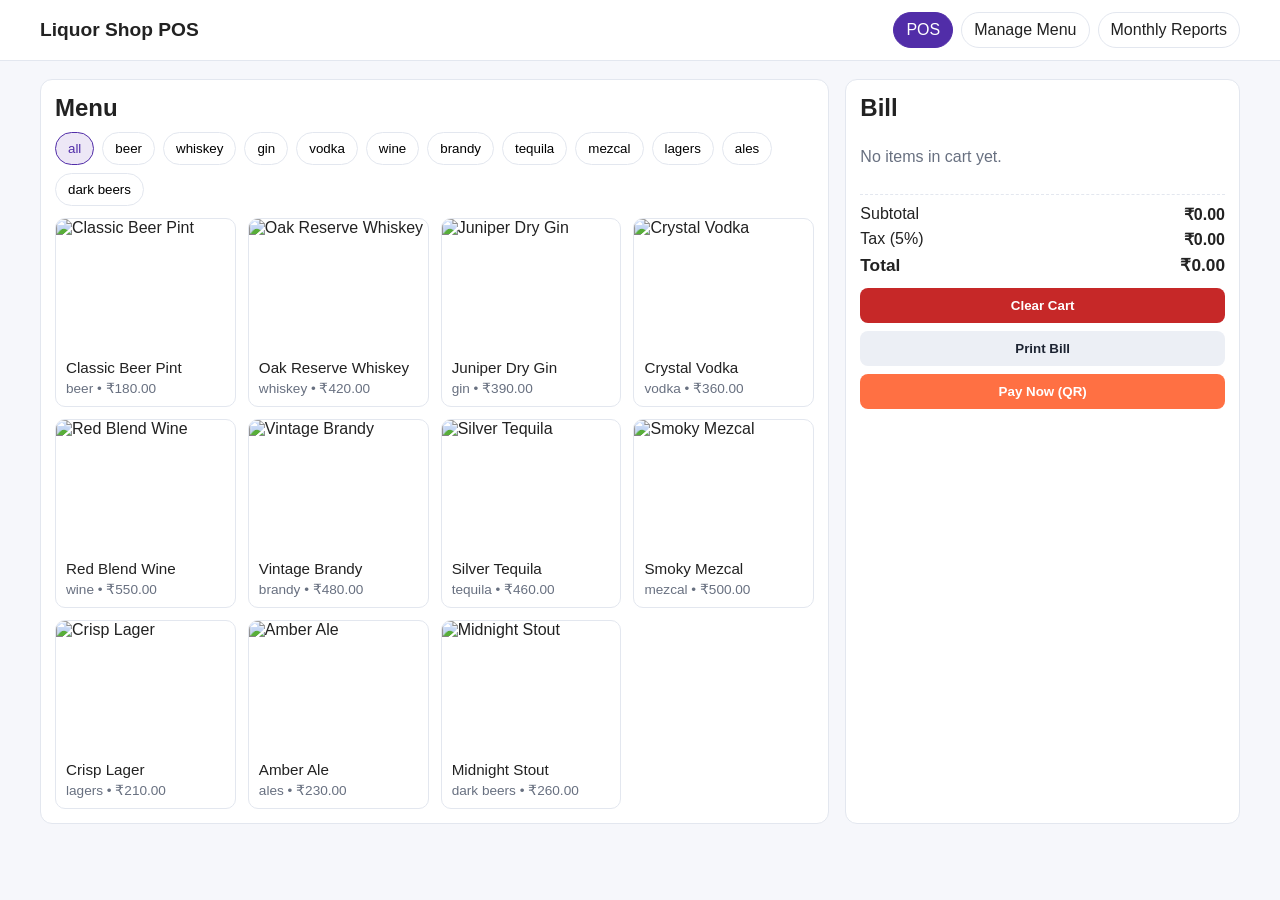
==== index.html @ dd442a58 "Add files via upload" ====
<!doctype html>
<html lang="en">
  <head>
    <meta charset="UTF-8" />
    <meta name="viewport" content="width=device-width, initial-scale=1.0" />
    <title>Liquor Shop POS</title>
    <link rel="stylesheet" href="./styles.css" />
  </head>
  <body>
    <header class="topbar">
      <div class="container topbar-inner">
        <h1 class="brand">Liquor Shop POS</h1>
        <nav class="nav-links">
          <a class="active" href="./index.html">POS</a>
          <a href="./manage-menu.html">Manage Menu</a>
          <a href="./reports.html">Monthly Reports</a>
        </nav>
      </div>
    </header>

    <main class="container">
      <div class="grid-2">
        <section class="card" id="menuSection">
          <h2 class="section-title">Menu</h2>
          <div id="categoryRow" class="category-row"></div>
          <div id="itemsGrid" class="items-grid"></div>
        </section>

        <aside class="card" id="billSection">
          <h2 class="section-title">Bill</h2>
          <div id="billList" class="bill-list"></div>
          <div class="totals">
            <div><span>Subtotal</span><strong id="subtotalValue">INR 0.00</strong></div>
            <div><span>Tax (5%)</span><strong id="taxValue">INR 0.00</strong></div>
            <div class="grand"><span>Total</span><strong id="totalValue">INR 0.00</strong></div>
          </div>
          <div id="billActions" class="actions">
            <button class="btn btn-danger" id="clearCartBtn">Clear Cart</button>
            <button class="btn btn-secondary" id="printBillBtn">Print Bill</button>
            <button class="btn btn-accent" id="payNowBtn">Pay Now (QR)</button>
          </div>
          <div id="qrWrap" class="qr-wrap">
            <img class="qr-img" src="./assets/qr-placeholder.svg" alt="Payment QR code placeholder" />
            <p class="muted">Scan QR, collect payment, then confirm.</p>
            <button class="btn btn-primary" id="confirmPaymentBtn">Confirm Payment</button>
          </div>
          <p id="posStatus" class="status"></p>
        </aside>
      </div>
    </main>

    <script src="./app.js"></script>
    <script src="./pos.js"></script>
  </body>
</html>
---- styles.css ----
:root {
  --bg: #f6f7fb;
  --panel: #ffffff;
  --primary: #512da8;
  --accent: #ff7043;
  --text: #222;
  --muted: #687080;
  --border: #e3e7ef;
  --ok: #2e7d32;
  --danger: #c62828;
}

* {
  box-sizing: border-box;
}

body {
  margin: 0;
  font-family: Arial, sans-serif;
  color: var(--text);
  background: var(--bg);
}

.container {
  width: min(1200px, 95%);
  margin: 0 auto;
}

.topbar {
  background: var(--panel);
  border-bottom: 1px solid var(--border);
}

.topbar-inner {
  display: flex;
  justify-content: space-between;
  align-items: center;
  gap: 16px;
  padding: 12px 0;
}

.brand {
  margin: 0;
  font-size: 1.2rem;
}

.nav-links {
  display: flex;
  gap: 8px;
  flex-wrap: wrap;
}

.nav-links a {
  text-decoration: none;
  color: var(--text);
  border: 1px solid var(--border);
  border-radius: 999px;
  padding: 8px 12px;
}

.nav-links a.active {
  background: var(--primary);
  color: #fff;
  border-color: var(--primary);
}

main {
  padding: 18px 0 24px;
}

.grid-2 {
  display: grid;
  grid-template-columns: 2fr 1fr;
  gap: 16px;
}

.card {
  background: var(--panel);
  border: 1px solid var(--border);
  border-radius: 12px;
  padding: 14px;
}

.section-title {
  margin: 0 0 10px;
}

.category-row {
  display: flex;
  gap: 8px;
  flex-wrap: wrap;
  margin-bottom: 12px;
}

.chip {
  border: 1px solid var(--border);
  background: #fff;
  border-radius: 999px;
  padding: 8px 12px;
  cursor: pointer;
}

.chip.active {
  background: #ede7f6;
  border-color: var(--primary);
  color: var(--primary);
}

.items-grid {
  display: grid;
  grid-template-columns: repeat(auto-fill, minmax(180px, 1fr));
  gap: 12px;
}

.item-card {
  border: 1px solid var(--border);
  border-radius: 10px;
  overflow: hidden;
  background: #fff;
  cursor: pointer;
}

.item-card img {
  width: 100%;
  height: 130px;
  object-fit: cover;
  display: block;
}

.item-body {
  padding: 10px;
}

.item-name {
  margin: 0 0 4px;
  font-size: 0.95rem;
}

.item-meta {
  margin: 0;
  color: var(--muted);
  font-size: 0.85rem;
}

.bill-list {
  display: flex;
  flex-direction: column;
  gap: 8px;
  margin-bottom: 12px;
}

.bill-item {
  display: grid;
  grid-template-columns: 1fr auto auto auto;
  align-items: center;
  gap: 8px;
  border: 1px solid var(--border);
  border-radius: 8px;
  padding: 8px;
}

.qty-btn {
  border: 1px solid var(--border);
  background: #fff;
  width: 26px;
  height: 26px;
  border-radius: 6px;
  cursor: pointer;
}

.totals {
  border-top: 1px dashed var(--border);
  padding-top: 10px;
  display: grid;
  gap: 6px;
}

.totals div {
  display: flex;
  justify-content: space-between;
}

.totals .grand {
  font-size: 1.08rem;
  font-weight: 700;
}

.actions {
  margin-top: 12px;
  display: grid;
  gap: 8px;
}

.btn {
  border: none;
  padding: 10px 12px;
  border-radius: 8px;
  cursor: pointer;
  font-weight: 600;
}

.btn-primary {
  background: var(--primary);
  color: #fff;
}

.btn-accent {
  background: var(--accent);
  color: #fff;
}

.btn-danger {
  background: var(--danger);
  color: #fff;
}

.btn-secondary {
  background: #eceff5;
  color: #1d2432;
}

.muted {
  color: var(--muted);
}

.form-grid {
  display: grid;
  grid-template-columns: repeat(2, minmax(0, 1fr));
  gap: 10px;
}

label {
  display: grid;
  gap: 5px;
  font-size: 0.9rem;
}

input,
select {
  border: 1px solid var(--border);
  border-radius: 8px;
  padding: 9px 10px;
}

table {
  width: 100%;
  border-collapse: collapse;
  margin-top: 12px;
}

th,
td {
  border-bottom: 1px solid var(--border);
  text-align: left;
  padding: 8px 6px;
  font-size: 0.9rem;
}

.status {
  margin-top: 8px;
  min-height: 20px;
  color: var(--ok);
}

.danger {
  color: var(--danger);
}

.qr-wrap {
  display: none;
  border: 1px solid var(--border);
  border-radius: 8px;
  margin-top: 12px;
  padding: 10px;
}

.qr-wrap.open {
  display: block;
}

.qr-box,
.qr-img {
  width: 180px;
  aspect-ratio: 1 / 1;
  border: 1px solid var(--border);
  border-radius: 8px;
  margin: 0 auto 10px;
}

@media (max-width: 900px) {
  .grid-2 {
    grid-template-columns: 1fr;
  }
  .form-grid {
    grid-template-columns: 1fr;
  }
}

@media print {
  body {
    background: #fff;
  }
  .topbar,
  #menuSection,
  #billActions,
  #qrWrap {
    display: none !important;
  }
  main {
    padding: 0;
  }
  #billSection {
    border: none;
  }
}
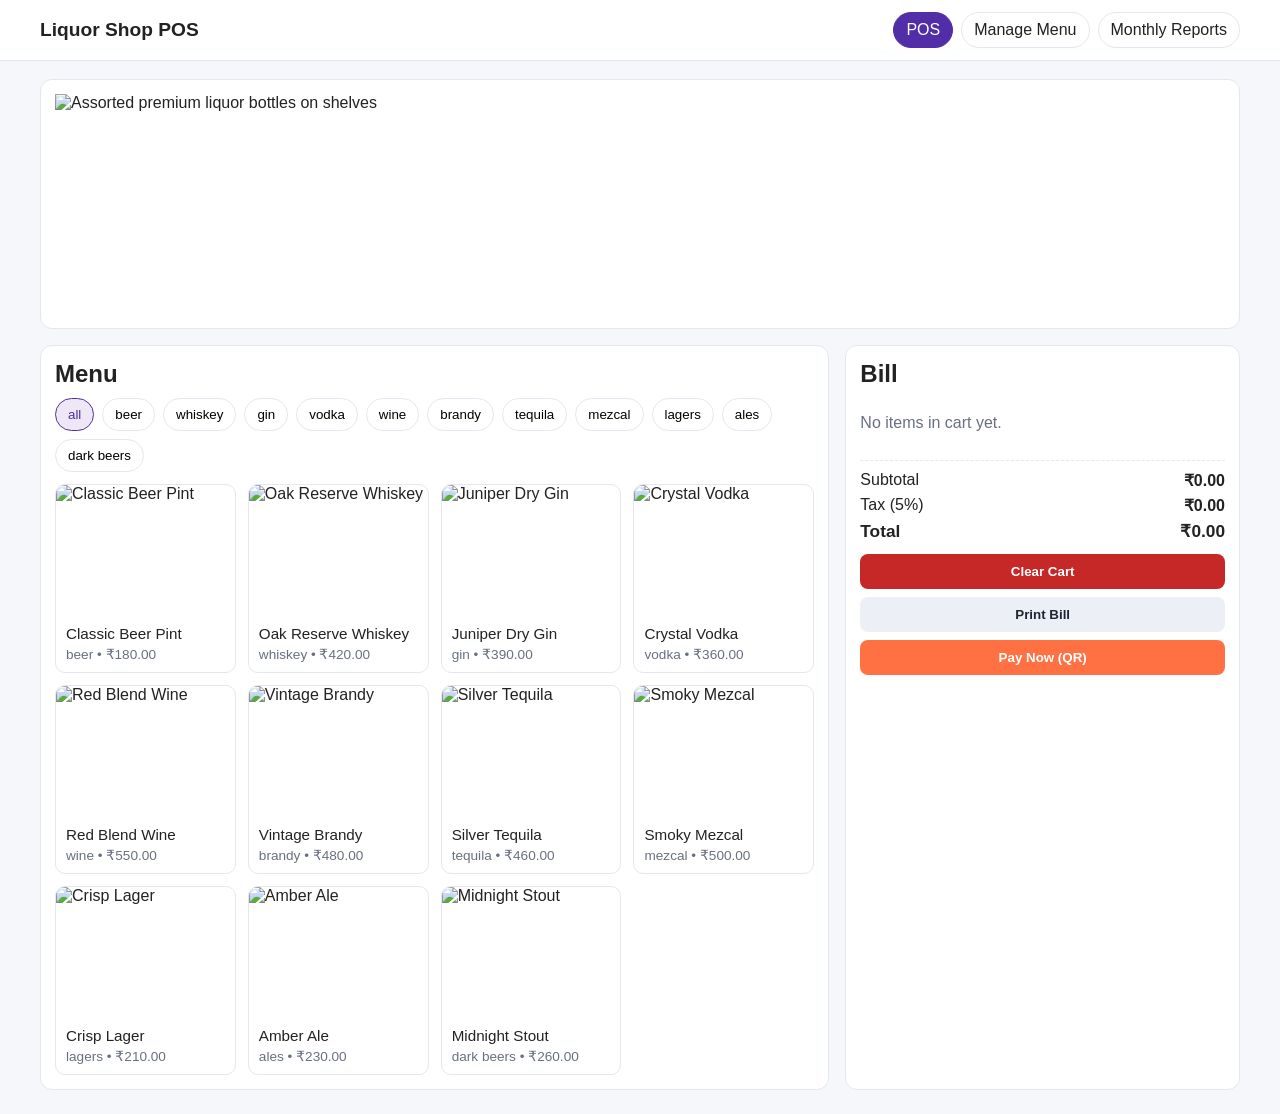
==== commit e5dc88d6: "Liquor Billing Website Liquor Website billing simple project easy to use mobile format also" ====
--- a/index.html
+++ b/index.html
@@ -19,6 +19,12 @@
     </header>
 
     <main class="container">
+      <section class="card hero-banner">
+        <img
+          src="https://images.unsplash.com/photo-1514362545857-3bc16c4c7d1b?auto=format&fit=crop&w=1200&q=80"
+          alt="Assorted premium liquor bottles on shelves"
+        />
+      </section>
       <div class="grid-2">
         <section class="card" id="menuSection">
           <h2 class="section-title">Menu</h2>
--- a/styles.css
+++ b/styles.css
@@ -68,6 +68,19 @@
   padding: 18px 0 24px;
 }
 
+.hero-banner {
+  padding: 0;
+  overflow: hidden;
+  margin-bottom: 16px;
+}
+
+.hero-banner img {
+  width: 100%;
+  height: 220px;
+  object-fit: cover;
+  display: block;
+}
+
 .grid-2 {
   display: grid;
   grid-template-columns: 2fr 1fr;
@@ -294,6 +307,46 @@
   .form-grid {
     grid-template-columns: 1fr;
   }
+  .hero-banner img {
+    height: 190px;
+  }
+}
+
+@media (max-width: 640px) {
+  .container {
+    width: min(100%, 94%);
+  }
+
+  .topbar-inner {
+    flex-direction: column;
+    align-items: flex-start;
+  }
+
+  .brand {
+    font-size: 1.05rem;
+  }
+
+  .nav-links {
+    width: 100%;
+  }
+
+  .nav-links a {
+    flex: 1 1 calc(50% - 8px);
+    text-align: center;
+  }
+
+  .items-grid {
+    grid-template-columns: repeat(auto-fill, minmax(140px, 1fr));
+  }
+
+  .bill-item {
+    grid-template-columns: 1fr auto;
+    gap: 6px;
+  }
+
+  .hero-banner img {
+    height: 160px;
+  }
 }
 
 @media print {
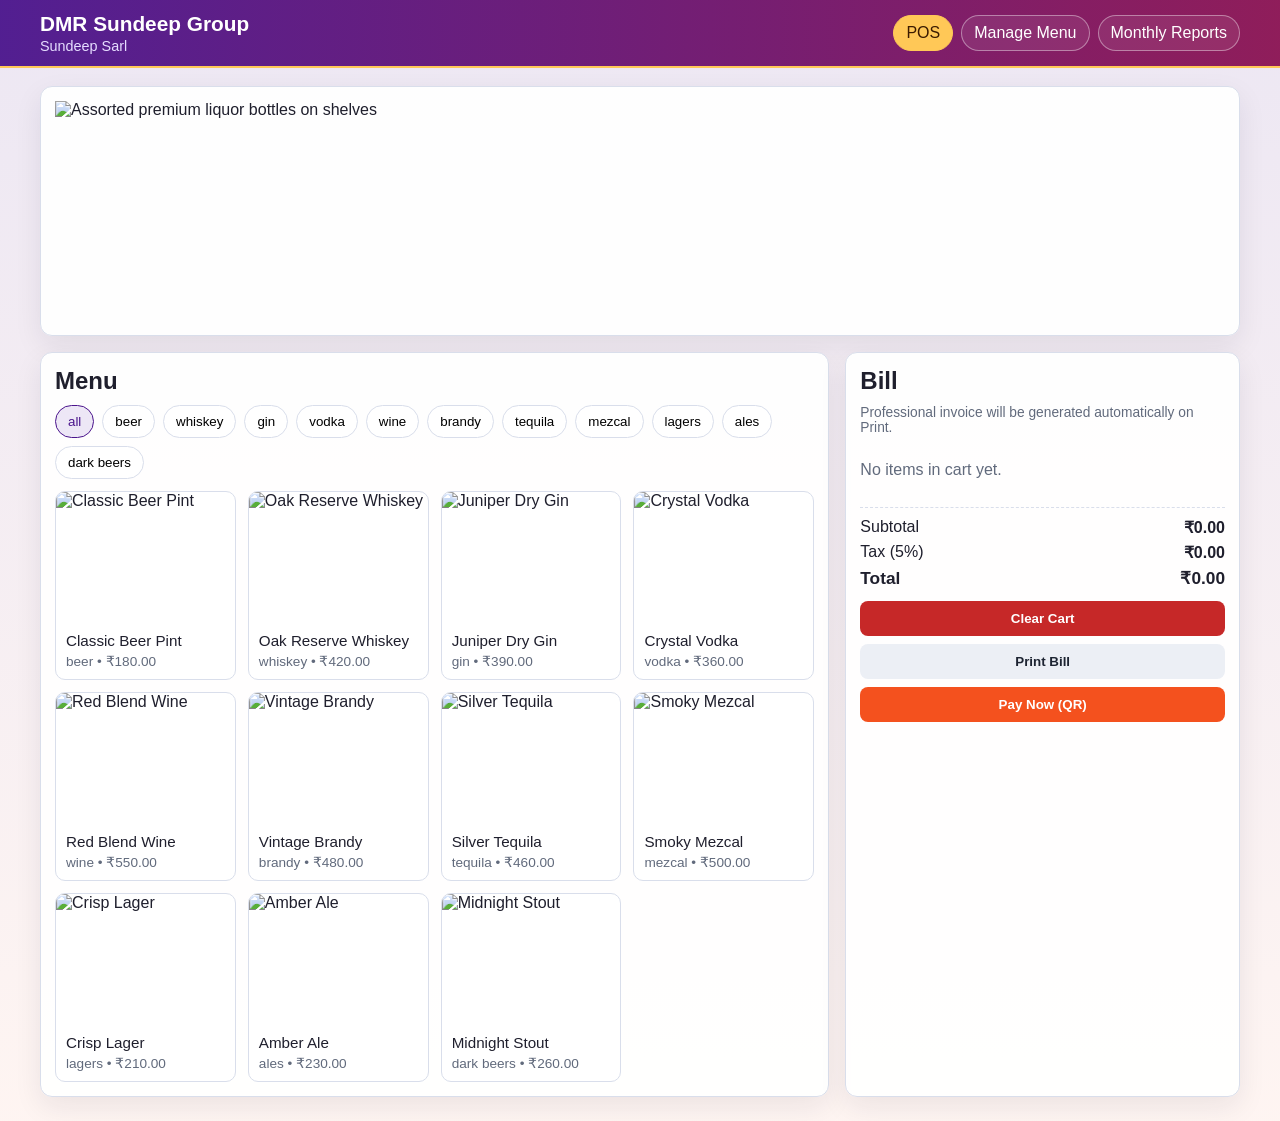
==== commit c51c0ac9: "Liquor Shop Simple website billing page Basic liquor billing based website just select item make bil" ====
--- a/index.html
+++ b/index.html
@@ -1,61 +1,100 @@
-<!doctype html>
-<html lang="en">
-  <head>
-    <meta charset="UTF-8" />
-    <meta name="viewport" content="width=device-width, initial-scale=1.0" />
-    <title>Liquor Shop POS</title>
-    <link rel="stylesheet" href="./styles.css" />
-  </head>
-  <body>
-    <header class="topbar">
-      <div class="container topbar-inner">
-        <h1 class="brand">Liquor Shop POS</h1>
-        <nav class="nav-links">
-          <a class="active" href="./index.html">POS</a>
-          <a href="./manage-menu.html">Manage Menu</a>
-          <a href="./reports.html">Monthly Reports</a>
-        </nav>
-      </div>
-    </header>
-
-    <main class="container">
-      <section class="card hero-banner">
-        <img
-          src="https://images.unsplash.com/photo-1514362545857-3bc16c4c7d1b?auto=format&fit=crop&w=1200&q=80"
-          alt="Assorted premium liquor bottles on shelves"
-        />
-      </section>
-      <div class="grid-2">
-        <section class="card" id="menuSection">
-          <h2 class="section-title">Menu</h2>
-          <div id="categoryRow" class="category-row"></div>
-          <div id="itemsGrid" class="items-grid"></div>
-        </section>
-
-        <aside class="card" id="billSection">
-          <h2 class="section-title">Bill</h2>
-          <div id="billList" class="bill-list"></div>
-          <div class="totals">
-            <div><span>Subtotal</span><strong id="subtotalValue">INR 0.00</strong></div>
-            <div><span>Tax (5%)</span><strong id="taxValue">INR 0.00</strong></div>
-            <div class="grand"><span>Total</span><strong id="totalValue">INR 0.00</strong></div>
-          </div>
-          <div id="billActions" class="actions">
-            <button class="btn btn-danger" id="clearCartBtn">Clear Cart</button>
-            <button class="btn btn-secondary" id="printBillBtn">Print Bill</button>
-            <button class="btn btn-accent" id="payNowBtn">Pay Now (QR)</button>
-          </div>
-          <div id="qrWrap" class="qr-wrap">
-            <img class="qr-img" src="./assets/qr-placeholder.svg" alt="Payment QR code placeholder" />
-            <p class="muted">Scan QR, collect payment, then confirm.</p>
-            <button class="btn btn-primary" id="confirmPaymentBtn">Confirm Payment</button>
-          </div>
-          <p id="posStatus" class="status"></p>
-        </aside>
-      </div>
-    </main>
-
-    <script src="./app.js"></script>
-    <script src="./pos.js"></script>
-  </body>
-</html>
+<!doctype html>
+<html lang="en">
+  <head>
+    <meta charset="UTF-8" />
+    <meta name="viewport" content="width=device-width, initial-scale=1.0" />
+    <title>DMR Sundeep Group POS</title>
+    <link rel="stylesheet" href="./styles.css" />
+  </head>
+  <body>
+    <header class="topbar">
+      <div class="container topbar-inner">
+        <div class="brand-wrap">
+          <h1 class="brand">DMR Sundeep Group</h1>
+          <p class="brand-sub">Sundeep Sarl</p>
+        </div>
+        <nav class="nav-links">
+          <a class="active" href="./index.html">POS</a>
+          <a href="./manage-menu.html">Manage Menu</a>
+          <a href="./reports.html">Monthly Reports</a>
+        </nav>
+      </div>
+    </header>
+
+    <main class="container">
+      <section class="card hero-banner">
+        <img
+          src="https://images.unsplash.com/photo-1569529465841-dfecdab7503b?auto=format&fit=crop&w=1200&q=80"
+          alt="Assorted premium liquor bottles on shelves"
+        />
+      </section>
+      <div class="grid-2">
+        <section class="card" id="menuSection">
+          <h2 class="section-title">Menu</h2>
+          <div id="categoryRow" class="category-row"></div>
+          <div id="itemsGrid" class="items-grid"></div>
+        </section>
+
+        <aside class="card" id="billSection">
+          <h2 class="section-title">Bill</h2>
+          <p class="invoice-note">Professional invoice will be generated automatically on Print.</p>
+          <div id="billList" class="bill-list"></div>
+          <div class="totals">
+            <div><span>Subtotal</span><strong id="subtotalValue">INR 0.00</strong></div>
+            <div><span>Tax (5%)</span><strong id="taxValue">INR 0.00</strong></div>
+            <div class="grand"><span>Total</span><strong id="totalValue">INR 0.00</strong></div>
+          </div>
+          <div id="billActions" class="actions">
+            <button class="btn btn-danger" id="clearCartBtn">Clear Cart</button>
+            <button class="btn btn-secondary" id="printBillBtn">Print Bill</button>
+            <button class="btn btn-accent" id="payNowBtn">Pay Now (QR)</button>
+          </div>
+          <div id="qrWrap" class="qr-wrap">
+            <img class="qr-img" src="./assets/qr-placeholder.svg" alt="Payment QR code placeholder" />
+            <p class="muted">Scan QR, collect payment, then confirm.</p>
+            <button class="btn btn-primary" id="confirmPaymentBtn">Confirm Payment</button>
+          </div>
+          <p id="posStatus" class="status"></p>
+        </aside>
+      </div>
+
+      <section id="printInvoice" class="print-invoice">
+        <div class="invoice-header">
+          <div>
+            <h2 id="invoiceShopName">DMR Sundeep Group</h2>
+            <p id="invoiceShopSubtitle">Sundeep Sarl</p>
+            <p class="invoice-contact">Premium Beverages Retail</p>
+          </div>
+          <img
+            src="https://images.unsplash.com/photo-1516594915697-87eb3b1c14ea?auto=format&fit=crop&w=240&q=80"
+            alt="Shop emblem"
+          />
+        </div>
+        <div class="invoice-meta">
+          <p><strong>Invoice No:</strong> <span id="invoiceNumber">-</span></p>
+          <p><strong>Date:</strong> <span id="invoiceDate">-</span></p>
+        </div>
+        <table class="invoice-table">
+          <thead>
+            <tr>
+              <th>Item</th>
+              <th>Qty</th>
+              <th>Rate</th>
+              <th>Amount</th>
+            </tr>
+          </thead>
+          <tbody id="invoiceRows"></tbody>
+        </table>
+        <div class="invoice-totals">
+          <p><span>Subtotal</span><strong id="invoiceSubtotal">INR 0.00</strong></p>
+          <p><span>Tax (5%)</span><strong id="invoiceTax">INR 0.00</strong></p>
+          <p class="invoice-grand"><span>Grand Total</span><strong id="invoiceTotal">INR 0.00</strong></p>
+        </div>
+        <p class="invoice-footer">Thank you for choosing DMR Sundeep Group (Sundeep Sarl).</p>
+      </section>
+    </main>
+
+    <script src="./app.js"></script>
+    <script src="./pos.js"></script>
+  </body>
+</html>
--- a/styles.css
+++ b/styles.css
@@ -1,368 +1,496 @@
-:root {
-  --bg: #f6f7fb;
-  --panel: #ffffff;
-  --primary: #512da8;
-  --accent: #ff7043;
-  --text: #222;
-  --muted: #687080;
-  --border: #e3e7ef;
-  --ok: #2e7d32;
-  --danger: #c62828;
-}
-
-* {
-  box-sizing: border-box;
-}
-
-body {
-  margin: 0;
-  font-family: Arial, sans-serif;
-  color: var(--text);
-  background: var(--bg);
-}
-
-.container {
-  width: min(1200px, 95%);
-  margin: 0 auto;
-}
-
-.topbar {
-  background: var(--panel);
-  border-bottom: 1px solid var(--border);
-}
-
-.topbar-inner {
-  display: flex;
-  justify-content: space-between;
-  align-items: center;
-  gap: 16px;
-  padding: 12px 0;
-}
-
-.brand {
-  margin: 0;
-  font-size: 1.2rem;
-}
-
-.nav-links {
-  display: flex;
-  gap: 8px;
-  flex-wrap: wrap;
-}
-
-.nav-links a {
-  text-decoration: none;
-  color: var(--text);
-  border: 1px solid var(--border);
-  border-radius: 999px;
-  padding: 8px 12px;
-}
-
-.nav-links a.active {
-  background: var(--primary);
-  color: #fff;
-  border-color: var(--primary);
-}
-
-main {
-  padding: 18px 0 24px;
-}
-
-.hero-banner {
-  padding: 0;
-  overflow: hidden;
-  margin-bottom: 16px;
-}
-
-.hero-banner img {
-  width: 100%;
-  height: 220px;
-  object-fit: cover;
-  display: block;
-}
-
-.grid-2 {
-  display: grid;
-  grid-template-columns: 2fr 1fr;
-  gap: 16px;
-}
-
-.card {
-  background: var(--panel);
-  border: 1px solid var(--border);
-  border-radius: 12px;
-  padding: 14px;
-}
-
-.section-title {
-  margin: 0 0 10px;
-}
-
-.category-row {
-  display: flex;
-  gap: 8px;
-  flex-wrap: wrap;
-  margin-bottom: 12px;
-}
-
-.chip {
-  border: 1px solid var(--border);
-  background: #fff;
-  border-radius: 999px;
-  padding: 8px 12px;
-  cursor: pointer;
-}
-
-.chip.active {
-  background: #ede7f6;
-  border-color: var(--primary);
-  color: var(--primary);
-}
-
-.items-grid {
-  display: grid;
-  grid-template-columns: repeat(auto-fill, minmax(180px, 1fr));
-  gap: 12px;
-}
-
-.item-card {
-  border: 1px solid var(--border);
-  border-radius: 10px;
-  overflow: hidden;
-  background: #fff;
-  cursor: pointer;
-}
-
-.item-card img {
-  width: 100%;
-  height: 130px;
-  object-fit: cover;
-  display: block;
-}
-
-.item-body {
-  padding: 10px;
-}
-
-.item-name {
-  margin: 0 0 4px;
-  font-size: 0.95rem;
-}
-
-.item-meta {
-  margin: 0;
-  color: var(--muted);
-  font-size: 0.85rem;
-}
-
-.bill-list {
-  display: flex;
-  flex-direction: column;
-  gap: 8px;
-  margin-bottom: 12px;
-}
-
-.bill-item {
-  display: grid;
-  grid-template-columns: 1fr auto auto auto;
-  align-items: center;
-  gap: 8px;
-  border: 1px solid var(--border);
-  border-radius: 8px;
-  padding: 8px;
-}
-
-.qty-btn {
-  border: 1px solid var(--border);
-  background: #fff;
-  width: 26px;
-  height: 26px;
-  border-radius: 6px;
-  cursor: pointer;
-}
-
-.totals {
-  border-top: 1px dashed var(--border);
-  padding-top: 10px;
-  display: grid;
-  gap: 6px;
-}
-
-.totals div {
-  display: flex;
-  justify-content: space-between;
-}
-
-.totals .grand {
-  font-size: 1.08rem;
-  font-weight: 700;
-}
-
-.actions {
-  margin-top: 12px;
-  display: grid;
-  gap: 8px;
-}
-
-.btn {
-  border: none;
-  padding: 10px 12px;
-  border-radius: 8px;
-  cursor: pointer;
-  font-weight: 600;
-}
-
-.btn-primary {
-  background: var(--primary);
-  color: #fff;
-}
-
-.btn-accent {
-  background: var(--accent);
-  color: #fff;
-}
-
-.btn-danger {
-  background: var(--danger);
-  color: #fff;
-}
-
-.btn-secondary {
-  background: #eceff5;
-  color: #1d2432;
-}
-
-.muted {
-  color: var(--muted);
-}
-
-.form-grid {
-  display: grid;
-  grid-template-columns: repeat(2, minmax(0, 1fr));
-  gap: 10px;
-}
-
-label {
-  display: grid;
-  gap: 5px;
-  font-size: 0.9rem;
-}
-
-input,
-select {
-  border: 1px solid var(--border);
-  border-radius: 8px;
-  padding: 9px 10px;
-}
-
-table {
-  width: 100%;
-  border-collapse: collapse;
-  margin-top: 12px;
-}
-
-th,
-td {
-  border-bottom: 1px solid var(--border);
-  text-align: left;
-  padding: 8px 6px;
-  font-size: 0.9rem;
-}
-
-.status {
-  margin-top: 8px;
-  min-height: 20px;
-  color: var(--ok);
-}
-
-.danger {
-  color: var(--danger);
-}
-
-.qr-wrap {
-  display: none;
-  border: 1px solid var(--border);
-  border-radius: 8px;
-  margin-top: 12px;
-  padding: 10px;
-}
-
-.qr-wrap.open {
-  display: block;
-}
-
-.qr-box,
-.qr-img {
-  width: 180px;
-  aspect-ratio: 1 / 1;
-  border: 1px solid var(--border);
-  border-radius: 8px;
-  margin: 0 auto 10px;
-}
-
-@media (max-width: 900px) {
-  .grid-2 {
-    grid-template-columns: 1fr;
-  }
-  .form-grid {
-    grid-template-columns: 1fr;
-  }
-  .hero-banner img {
-    height: 190px;
-  }
-}
-
-@media (max-width: 640px) {
-  .container {
-    width: min(100%, 94%);
-  }
-
-  .topbar-inner {
-    flex-direction: column;
-    align-items: flex-start;
-  }
-
-  .brand {
-    font-size: 1.05rem;
-  }
-
-  .nav-links {
-    width: 100%;
-  }
-
-  .nav-links a {
-    flex: 1 1 calc(50% - 8px);
-    text-align: center;
-  }
-
-  .items-grid {
-    grid-template-columns: repeat(auto-fill, minmax(140px, 1fr));
-  }
-
-  .bill-item {
-    grid-template-columns: 1fr auto;
-    gap: 6px;
-  }
-
-  .hero-banner img {
-    height: 160px;
-  }
-}
-
-@media print {
-  body {
-    background: #fff;
-  }
-  .topbar,
-  #menuSection,
-  #billActions,
-  #qrWrap {
-    display: none !important;
-  }
-  main {
-    padding: 0;
-  }
-  #billSection {
-    border: none;
-  }
-}
+:root {
+  --bg: #f3f0ff;
+  --panel: #ffffff;
+  --primary: #4a148c;
+  --accent: #f4511e;
+  --text: #1f1f2d;
+  --muted: #616a7c;
+  --border: #d9deeb;
+  --ok: #2e7d32;
+  --danger: #c62828;
+  --gold: #ffc857;
+}
+
+* {
+  box-sizing: border-box;
+}
+
+body {
+  margin: 0;
+  font-family: Arial, sans-serif;
+  color: var(--text);
+  background:
+    linear-gradient(180deg, rgba(74, 20, 140, 0.1), rgba(244, 81, 30, 0.06)),
+    url("https://images.unsplash.com/photo-1516997121675-4c2d1684aa3e?auto=format&fit=crop&w=1600&q=80")
+      center / cover fixed no-repeat;
+}
+
+.container {
+  width: min(1200px, 95%);
+  margin: 0 auto;
+}
+
+.topbar {
+  background: linear-gradient(90deg, rgba(74, 20, 140, 0.95), rgba(136, 14, 79, 0.93));
+  border-bottom: 2px solid var(--gold);
+  color: #fff;
+}
+
+.topbar-inner {
+  display: flex;
+  justify-content: space-between;
+  align-items: center;
+  gap: 16px;
+  padding: 12px 0;
+}
+
+.brand-wrap {
+  display: grid;
+  gap: 2px;
+}
+
+.brand {
+  margin: 0;
+  font-size: 1.3rem;
+}
+
+.brand-sub {
+  margin: 0;
+  color: #e6ddff;
+  font-size: 0.9rem;
+}
+
+.nav-links {
+  display: flex;
+  gap: 8px;
+  flex-wrap: wrap;
+}
+
+.nav-links a {
+  text-decoration: none;
+  color: #fff;
+  border: 1px solid rgba(255, 255, 255, 0.4);
+  border-radius: 999px;
+  padding: 8px 12px;
+  background: rgba(255, 255, 255, 0.08);
+}
+
+.nav-links a.active {
+  background: var(--gold);
+  color: #3b1b00;
+  border-color: var(--gold);
+}
+
+main {
+  padding: 18px 0 24px;
+}
+
+.hero-banner {
+  padding: 0;
+  overflow: hidden;
+  margin-bottom: 16px;
+  border: 2px solid rgba(255, 255, 255, 0.55);
+}
+
+.hero-banner img {
+  width: 100%;
+  height: 220px;
+  object-fit: cover;
+  display: block;
+}
+
+.grid-2 {
+  display: grid;
+  grid-template-columns: 2fr 1fr;
+  gap: 16px;
+}
+
+.card {
+  background: rgba(255, 255, 255, 0.96);
+  border: 1px solid var(--border);
+  border-radius: 12px;
+  padding: 14px;
+  box-shadow: 0 10px 28px rgba(27, 20, 53, 0.08);
+}
+
+.section-title {
+  margin: 0 0 10px;
+}
+
+.invoice-note {
+  margin: 0 0 10px;
+  color: var(--muted);
+  font-size: 0.86rem;
+}
+
+.category-row {
+  display: flex;
+  gap: 8px;
+  flex-wrap: wrap;
+  margin-bottom: 12px;
+}
+
+.chip {
+  border: 1px solid var(--border);
+  background: #fff;
+  border-radius: 999px;
+  padding: 8px 12px;
+  cursor: pointer;
+}
+
+.chip.active {
+  background: #ede7f6;
+  border-color: var(--primary);
+  color: var(--primary);
+}
+
+.items-grid {
+  display: grid;
+  grid-template-columns: repeat(auto-fill, minmax(180px, 1fr));
+  gap: 12px;
+}
+
+.item-card {
+  border: 1px solid var(--border);
+  border-radius: 10px;
+  overflow: hidden;
+  background: #fff;
+  cursor: pointer;
+}
+
+.item-card img {
+  width: 100%;
+  height: 130px;
+  object-fit: cover;
+  display: block;
+}
+
+.item-body {
+  padding: 10px;
+}
+
+.item-name {
+  margin: 0 0 4px;
+  font-size: 0.95rem;
+}
+
+.item-meta {
+  margin: 0;
+  color: var(--muted);
+  font-size: 0.85rem;
+}
+
+.bill-list {
+  display: flex;
+  flex-direction: column;
+  gap: 8px;
+  margin-bottom: 12px;
+}
+
+.bill-item {
+  display: grid;
+  grid-template-columns: 1fr auto auto auto;
+  align-items: center;
+  gap: 8px;
+  border: 1px solid var(--border);
+  border-radius: 8px;
+  padding: 8px;
+}
+
+.qty-btn {
+  border: 1px solid var(--border);
+  background: #fff;
+  width: 26px;
+  height: 26px;
+  border-radius: 6px;
+  cursor: pointer;
+}
+
+.totals {
+  border-top: 1px dashed var(--border);
+  padding-top: 10px;
+  display: grid;
+  gap: 6px;
+}
+
+.totals div {
+  display: flex;
+  justify-content: space-between;
+}
+
+.totals .grand {
+  font-size: 1.08rem;
+  font-weight: 700;
+}
+
+.actions {
+  margin-top: 12px;
+  display: grid;
+  gap: 8px;
+}
+
+.btn {
+  border: none;
+  padding: 10px 12px;
+  border-radius: 8px;
+  cursor: pointer;
+  font-weight: 600;
+}
+
+.btn-primary {
+  background: var(--primary);
+  color: #fff;
+}
+
+.btn-accent {
+  background: var(--accent);
+  color: #fff;
+}
+
+.btn-danger {
+  background: var(--danger);
+  color: #fff;
+}
+
+.btn-secondary {
+  background: #eceff5;
+  color: #1d2432;
+}
+
+.muted {
+  color: var(--muted);
+}
+
+.form-grid {
+  display: grid;
+  grid-template-columns: repeat(2, minmax(0, 1fr));
+  gap: 10px;
+}
+
+label {
+  display: grid;
+  gap: 5px;
+  font-size: 0.9rem;
+}
+
+input,
+select {
+  border: 1px solid var(--border);
+  border-radius: 8px;
+  padding: 9px 10px;
+}
+
+table {
+  width: 100%;
+  border-collapse: collapse;
+  margin-top: 12px;
+}
+
+th,
+td {
+  border-bottom: 1px solid var(--border);
+  text-align: left;
+  padding: 8px 6px;
+  font-size: 0.9rem;
+}
+
+.status {
+  margin-top: 8px;
+  min-height: 20px;
+  color: var(--ok);
+}
+
+.danger {
+  color: var(--danger);
+}
+
+.qr-wrap {
+  display: none;
+  border: 1px solid var(--border);
+  border-radius: 8px;
+  margin-top: 12px;
+  padding: 10px;
+}
+
+.qr-wrap.open {
+  display: block;
+}
+
+.qr-box,
+.qr-img {
+  width: 180px;
+  aspect-ratio: 1 / 1;
+  border: 1px solid var(--border);
+  border-radius: 8px;
+  margin: 0 auto 10px;
+}
+
+.print-invoice {
+  display: none;
+}
+
+.invoice-header {
+  display: flex;
+  justify-content: space-between;
+  align-items: center;
+  border-bottom: 2px solid #1f2937;
+  padding-bottom: 12px;
+  margin-bottom: 12px;
+}
+
+.invoice-header h2 {
+  margin: 0;
+  font-size: 1.25rem;
+}
+
+.invoice-header p {
+  margin: 2px 0;
+}
+
+.invoice-header img {
+  width: 72px;
+  height: 72px;
+  object-fit: cover;
+  border-radius: 10px;
+}
+
+.invoice-meta {
+  display: flex;
+  justify-content: space-between;
+  gap: 10px;
+  margin-bottom: 10px;
+}
+
+.invoice-meta p {
+  margin: 0;
+}
+
+.invoice-table {
+  width: 100%;
+  border-collapse: collapse;
+}
+
+.invoice-table th,
+.invoice-table td {
+  border: 1px solid #d1d5db;
+  padding: 8px 6px;
+}
+
+.invoice-table th {
+  background: #f3f4f6;
+}
+
+.invoice-totals {
+  margin-top: 14px;
+  margin-left: auto;
+  width: min(340px, 100%);
+}
+
+.invoice-totals p {
+  margin: 6px 0;
+  display: flex;
+  justify-content: space-between;
+}
+
+.invoice-grand {
+  border-top: 1px dashed #9ca3af;
+  padding-top: 8px;
+  font-size: 1.04rem;
+}
+
+.invoice-footer {
+  margin-top: 18px;
+  border-top: 1px solid #d1d5db;
+  padding-top: 8px;
+  color: #4b5563;
+  text-align: center;
+  font-size: 0.9rem;
+}
+
+@media (max-width: 900px) {
+  .grid-2 {
+    grid-template-columns: 1fr;
+  }
+  .form-grid {
+    grid-template-columns: 1fr;
+  }
+  .hero-banner img {
+    height: 190px;
+  }
+}
+
+@media (max-width: 700px) {
+  .invoice-meta {
+    flex-direction: column;
+  }
+}
+
+@media (max-width: 640px) {
+  .container {
+    width: min(100%, 94%);
+  }
+
+  .topbar-inner {
+    flex-direction: column;
+    align-items: flex-start;
+  }
+
+  .brand {
+    font-size: 1.05rem;
+  }
+
+  .nav-links {
+    width: 100%;
+  }
+
+  .nav-links a {
+    flex: 1 1 calc(50% - 8px);
+    text-align: center;
+  }
+
+  .items-grid {
+    grid-template-columns: repeat(auto-fill, minmax(140px, 1fr));
+  }
+
+  .bill-item {
+    grid-template-columns: 1fr auto;
+    gap: 6px;
+  }
+
+  .hero-banner img {
+    height: 160px;
+  }
+}
+
+@media print {
+  body {
+    background: #fff;
+  }
+  .topbar,
+  .hero-banner,
+  #menuSection,
+  #billActions,
+  #qrWrap,
+  #billList,
+  .totals,
+  #posStatus,
+  .invoice-note {
+    display: none !important;
+  }
+  main {
+    padding: 0;
+  }
+  #billSection {
+    border: none;
+    box-shadow: none;
+    background: #fff;
+    padding: 0;
+  }
+  .print-invoice {
+    display: block !important;
+    border: 1px solid #111827;
+    border-radius: 4px;
+    padding: 14px;
+    margin-top: 8px;
+  }
+}
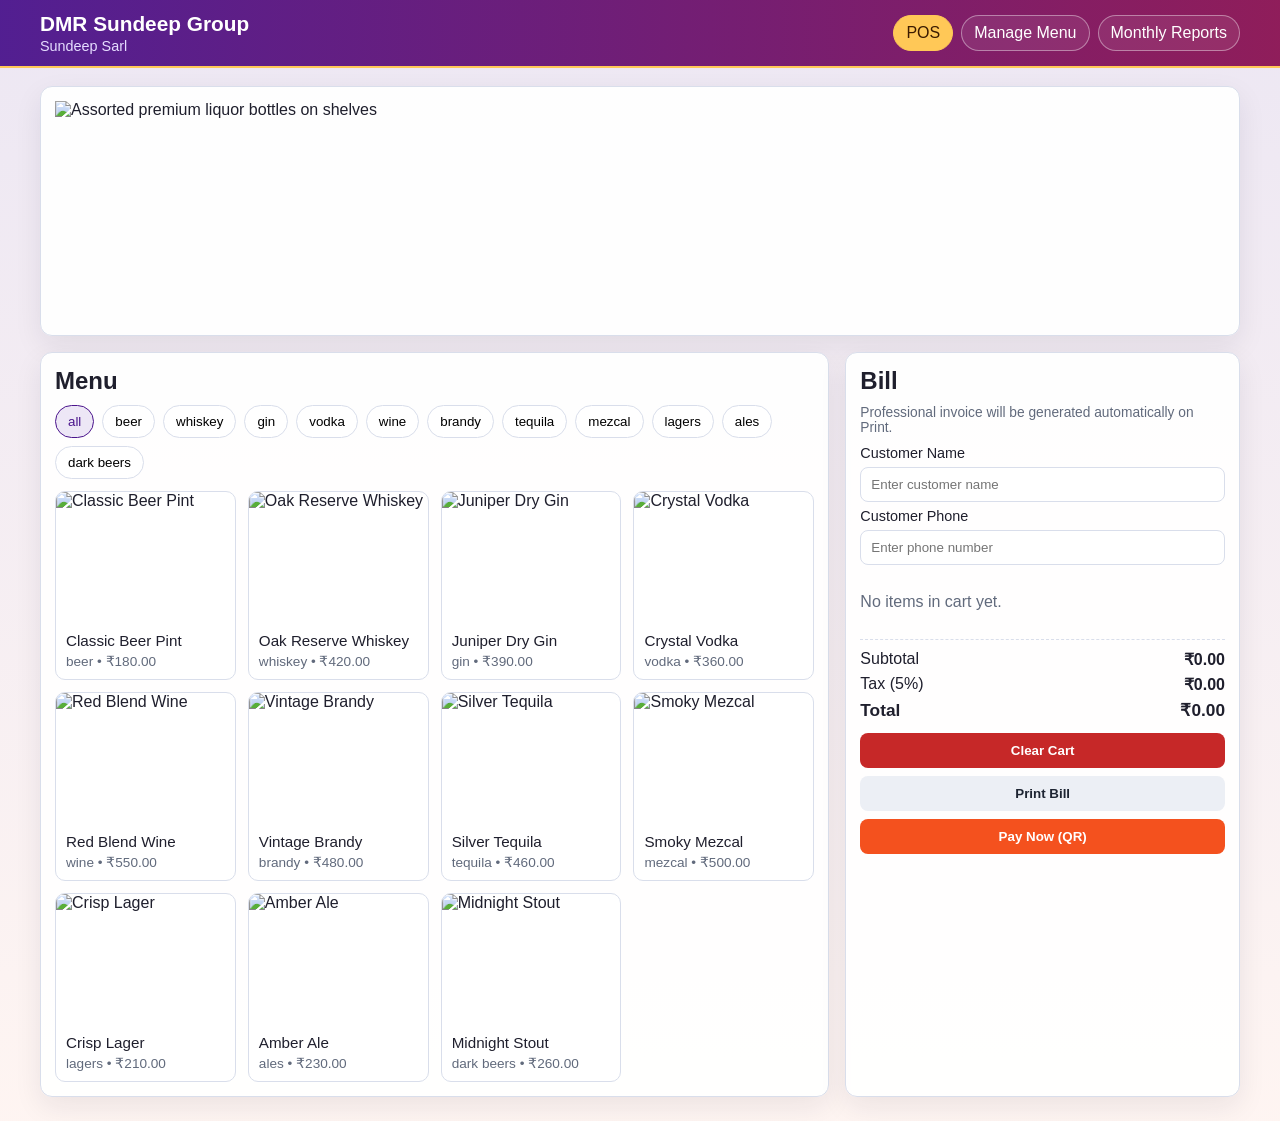
==== commit 2825c373: "DMR Sundeep Group (Sundeep Sarl) i am just billing based website to make invoice." ====
--- a/index.html
+++ b/index.html
@@ -38,6 +38,12 @@
         <aside class="card" id="billSection">
           <h2 class="section-title">Bill</h2>
           <p class="invoice-note">Professional invoice will be generated automatically on Print.</p>
+          <div class="customer-fields">
+            <label for="customerNameInput">Customer Name</label>
+            <input id="customerNameInput" type="text" placeholder="Enter customer name" />
+            <label for="customerPhoneInput">Customer Phone</label>
+            <input id="customerPhoneInput" type="tel" placeholder="Enter phone number" />
+          </div>
           <div id="billList" class="bill-list"></div>
           <div class="totals">
             <div><span>Subtotal</span><strong id="subtotalValue">INR 0.00</strong></div>
@@ -74,6 +80,10 @@
           <p><strong>Invoice No:</strong> <span id="invoiceNumber">-</span></p>
           <p><strong>Date:</strong> <span id="invoiceDate">-</span></p>
         </div>
+        <div class="invoice-customer">
+          <p><strong>Customer Name:</strong> <span id="invoiceCustomerName">Walk-in Customer</span></p>
+          <p><strong>Customer Phone:</strong> <span id="invoiceCustomerPhone">N/A</span></p>
+        </div>
         <table class="invoice-table">
           <thead>
             <tr>
--- a/styles.css
+++ b/styles.css
@@ -123,6 +123,13 @@
   font-size: 0.86rem;
 }
 
+.customer-fields {
+  display: grid;
+  grid-template-columns: 1fr;
+  gap: 6px;
+  margin-bottom: 12px;
+}
+
 .category-row {
   display: flex;
   gap: 8px;
@@ -363,6 +370,14 @@
 
 .invoice-meta p {
   margin: 0;
+}
+
+.invoice-customer {
+  margin-bottom: 10px;
+}
+
+.invoice-customer p {
+  margin: 4px 0;
 }
 
 .invoice-table {
@@ -474,7 +489,8 @@
   #billList,
   .totals,
   #posStatus,
-  .invoice-note {
+  .invoice-note,
+  .customer-fields {
     display: none !important;
   }
   main {
